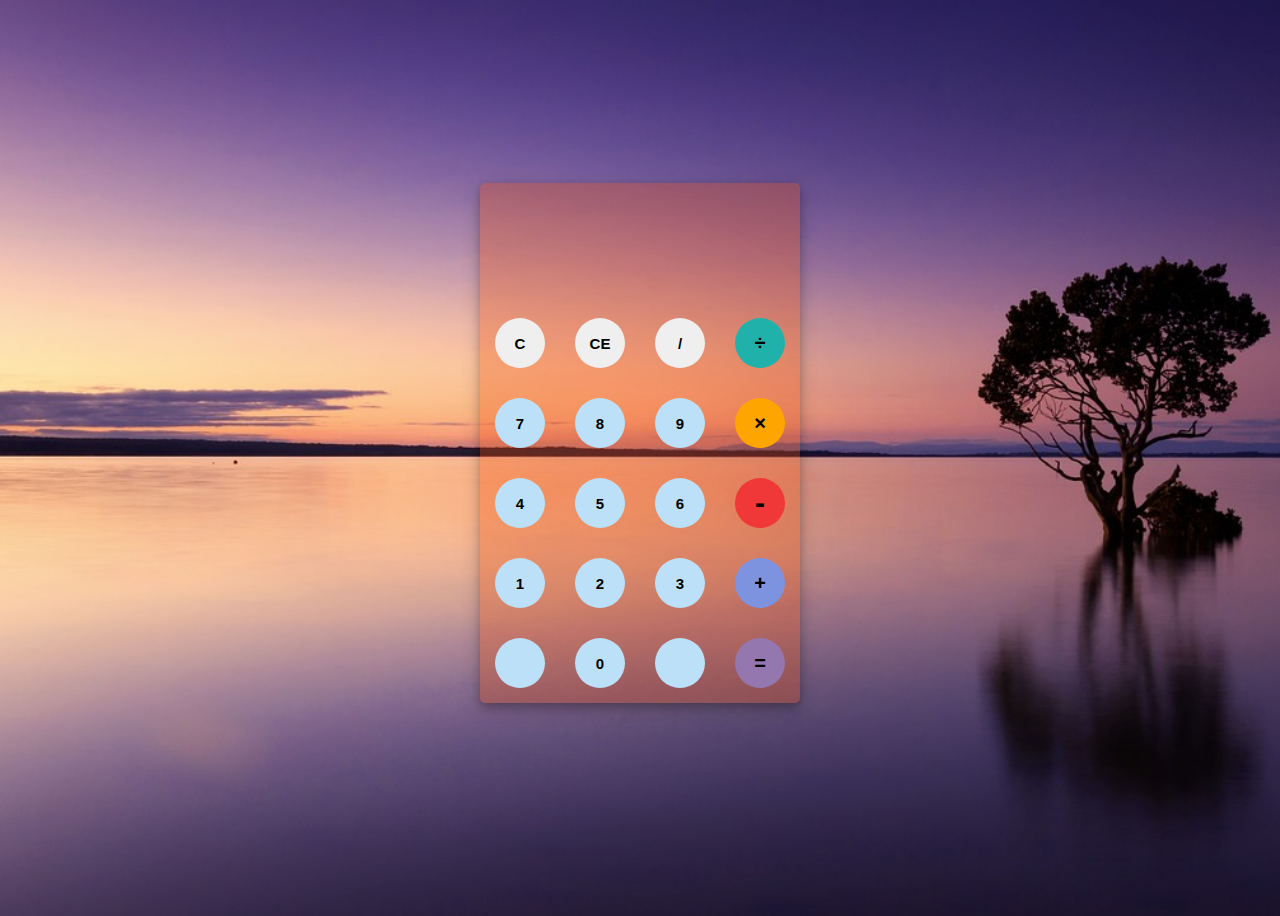
==== index.html @ 3b59e145 "Initial commit" ====
<html>
	<head>
        <meta charset="UTF-8">
        <meta name="viewport" content="width=device-width, initial-scale=1.0">
        <meta http-equiv=“X-UA-Compatible” content=“ie=edge”>
		<link rel="stylesheet" type="text/css" href="style.css">
		<link href="https://fonts.googleapis.com/css?family=Open+Sans:600,700" rel="stylesheet">
		<title>A simple calculator</title>
	</head>
	<body>
		<div id="container">
			<div id="calculator">
				<div id="result">
					<div id="history">
						<p id="history-value"></p>
					</div>
					<div id="output">
						<p id="output-value"></p>
					</div>
				</div>
				<div id="keyboard">
					<button class="operator" id="clear">C</button>
					<button class="operator" id="backspace">CE</button>
					<button class="operator" id="%">/</button>
					<button class="operator" id="/">&#247;</button>
					<button class="number" id="7">7</button>
					<button class="number" id="8">8</button>
					<button class="number" id="9">9</button>
					<button class="operator" id="x">&times;</button>
					<button class="number" id="4">4</button>
					<button class="number" id="5">5</button>
					<button class="number" id="6">6</button>
					<button class="operator" id="-">-</button>
					<button class="number" id="1">1</button>
					<button class="number" id="2">2</button>
					<button class="number" id="3">3</button>
					<button class="operator" id="+">+</button>
					<button class="empty" id="empty"></button>
					<button class="number" id="0">0</button>
					<button class="empty" id="empty"></button>
					<button class="operator" id="=">=</button>
				</div>
			</div>
		</div>
		<script src="script.js"></script>
	</body>
</html>
---- style.css ----
body{
    font-family: 'Poppins', sans-serif;
    display: flex;
    justify-content: center;
    align-items: center;
    min-height: 100vh;
    background: url('img.jpg') no-repeat;
    background-size: cover;
    background-position: center;
}
#container{
	width: 1000px;
	height: 600px;
	background:transparent;
	margin: 20px auto;	
}
#calculator{
	width: 320px;
	height: 520px;
	background-color: #ee520a4c;
	margin: 0 auto;
	top: 25px;
	position: relative;
	border-radius: 5px;
	box-shadow: 0 4px 8px 0 rgba(0, 0, 0, 0.2), 0 6px 20px 0 rgba(0, 0, 0, 0.19);
}
#result{
	height: 120px;
}
#history{
	text-align: right;
	height: 20px;
	margin: 0 20px;
	padding-top: 20px;
	font-size: 15px;
	color: #09090a;
}
#output{
	text-align: right;
	height: 60px;
	margin: 10px 20px;
	font-size: 30px;
}
#keyboard{
	height: 400px;
}
.operator, .number, .empty{
	width: 50px;
	height: 50px;
	margin: 15px;
	float: left;
	border-radius: 50%;
	border-width: 0;
	font-weight: bold;
	font-size: 15px;
}
.number, .empty{
	background-color: #bbe0f8;
}
.number, .operator{
	cursor: pointer;
}
.operator:active, .number:active{
	font-size: 13px;
}
.operator:focus, .number:focus, .empty:focus{
	outline: 0;
}
button:nth-child(4){
	font-size: 20px;
	background-color: #20b2aa;
}
button:nth-child(8){
	font-size: 20px;
	background-color: #ffa500;
}
button:nth-child(12){
	font-size: 30px;
	background-color: #f13838;
}
button:nth-child(16){
	font-size: 20px;
	background-color: #7d93e0;
}
button:nth-child(20){
	font-size: 20px;
	background-color: #9477af;
}
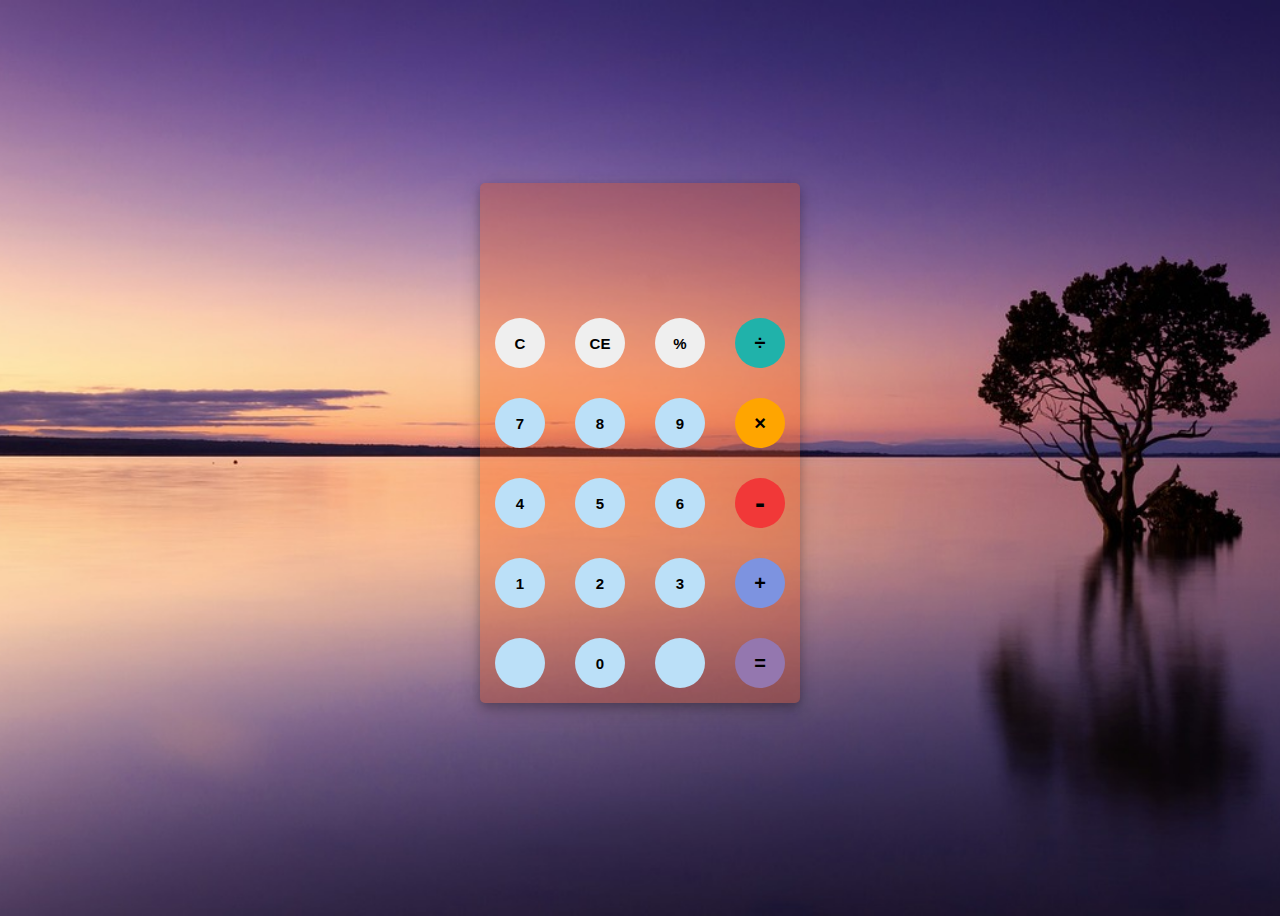
==== commit a1cb2c9a: "Update index.html" ====
--- a/index.html
+++ b/index.html
@@ -3,9 +3,10 @@
         <meta charset="UTF-8">
         <meta name="viewport" content="width=device-width, initial-scale=1.0">
         <meta http-equiv=“X-UA-Compatible” content=“ie=edge”>
+        <link rel="icon" href="logo.png" type="image/png">
 		<link rel="stylesheet" type="text/css" href="style.css">
 		<link href="https://fonts.googleapis.com/css?family=Open+Sans:600,700" rel="stylesheet">
-		<title>A simple calculator</title>
+		<title>A simple calculator made by Abhishek</title>
 	</head>
 	<body>
 		<div id="container">
@@ -21,7 +22,7 @@
 				<div id="keyboard">
 					<button class="operator" id="clear">C</button>
 					<button class="operator" id="backspace">CE</button>
-					<button class="operator" id="%">/</button>
+					<button class="operator" id="%">%</button>
 					<button class="operator" id="/">&#247;</button>
 					<button class="number" id="7">7</button>
 					<button class="number" id="8">8</button>
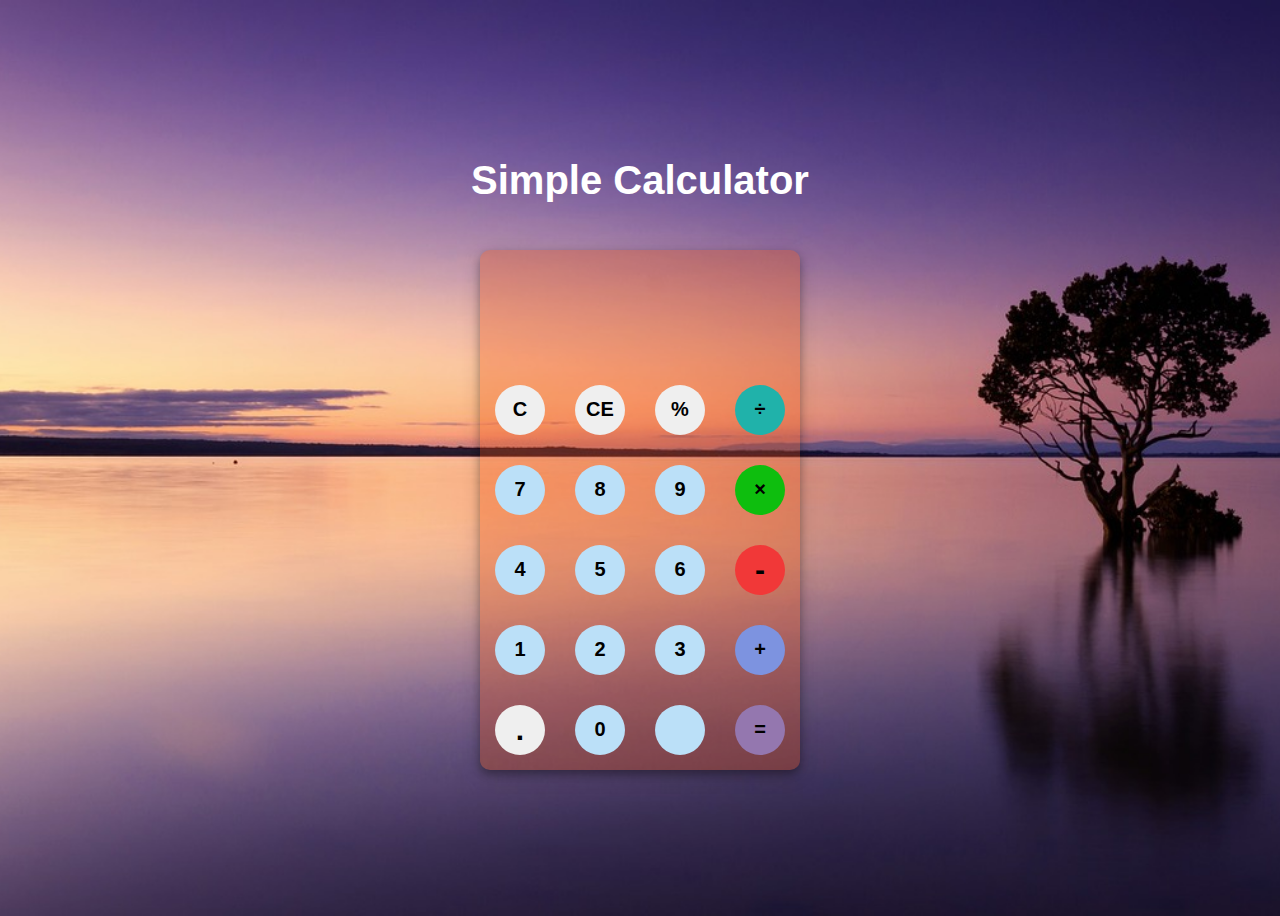
==== commit a073b191: "1st edition with simplest look and functionality." ====
--- a/index.html
+++ b/index.html
@@ -10,6 +10,7 @@
 	</head>
 	<body>
 		<div id="container">
+			<h1 id="h1">Simple Calculator</h1>
 			<div id="calculator">
 				<div id="result">
 					<div id="history">
@@ -27,7 +28,7 @@
 					<button class="number" id="7">7</button>
 					<button class="number" id="8">8</button>
 					<button class="number" id="9">9</button>
-					<button class="operator" id="x">&times;</button>
+					<button class="operator" id="*">&times;</button>
 					<button class="number" id="4">4</button>
 					<button class="number" id="5">5</button>
 					<button class="number" id="6">6</button>
@@ -36,7 +37,7 @@
 					<button class="number" id="2">2</button>
 					<button class="number" id="3">3</button>
 					<button class="operator" id="+">+</button>
-					<button class="empty" id="empty"></button>
+					<button class="operator" id=".">.</button>
 					<button class="number" id="0">0</button>
 					<button class="empty" id="empty"></button>
 					<button class="operator" id="=">=</button>
--- a/style.css
+++ b/style.css
@@ -12,17 +12,23 @@
 	width: 1000px;
 	height: 600px;
 	background:transparent;
-	margin: 20px auto;	
+	margin: 10px auto;	
+}
+#h1{
+	font-size: 40px;
+	color: #fff;
+	text-align: center;
+	margin-top: 0px;
 }
 #calculator{
 	width: 320px;
 	height: 520px;
 	background-color: #ee520a4c;
 	margin: 0 auto;
-	top: 25px;
+	top: 20px;
 	position: relative;
-	border-radius: 5px;
-	box-shadow: 0 4px 8px 0 rgba(0, 0, 0, 0.2), 0 6px 20px 0 rgba(0, 0, 0, 0.19);
+	border-radius: 10px;
+	box-shadow: 0 4px 8px 0 rgba(0, 0, 0, 0.326), 0 6px 20px 0 rgba(0, 0, 0, 0.139);
 }
 #result{
 	height: 120px;
@@ -31,8 +37,9 @@
 	text-align: right;
 	height: 20px;
 	margin: 0 20px;
-	padding-top: 20px;
-	font-size: 15px;
+	padding-top: 10px;
+	padding-bottom:10px;
+	font-size: 25px;
 	color: #09090a;
 }
 #output{
@@ -52,7 +59,7 @@
 	border-radius: 50%;
 	border-width: 0;
 	font-weight: bold;
-	font-size: 15px;
+	font-size: 20px;
 }
 .number, .empty{
 	background-color: #bbe0f8;
@@ -72,7 +79,7 @@
 }
 button:nth-child(8){
 	font-size: 20px;
-	background-color: #ffa500;
+	background-color: #0ebe0e;
 }
 button:nth-child(12){
 	font-size: 30px;
@@ -82,6 +89,9 @@
 	font-size: 20px;
 	background-color: #7d93e0;
 }
+button:nth-child(17){
+	font-size: 30px;
+}
 button:nth-child(20){
 	font-size: 20px;
 	background-color: #9477af;
